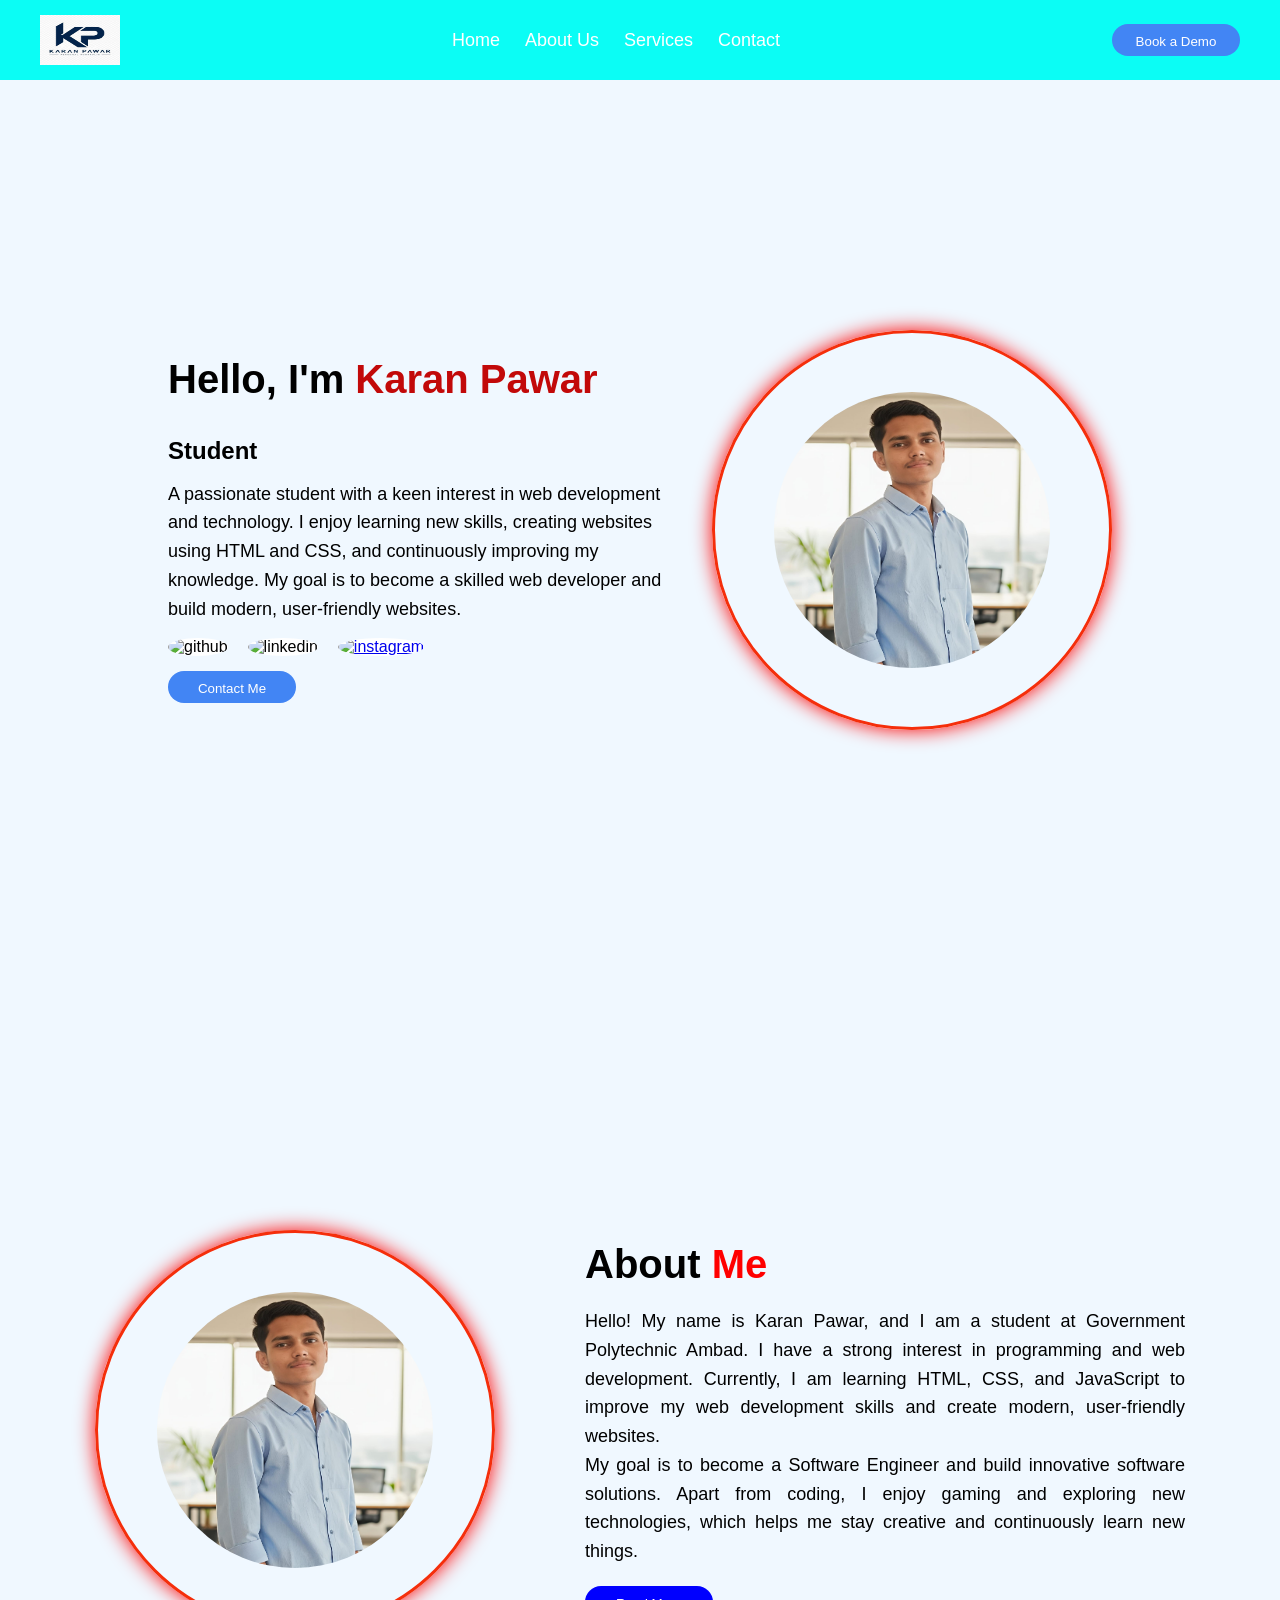
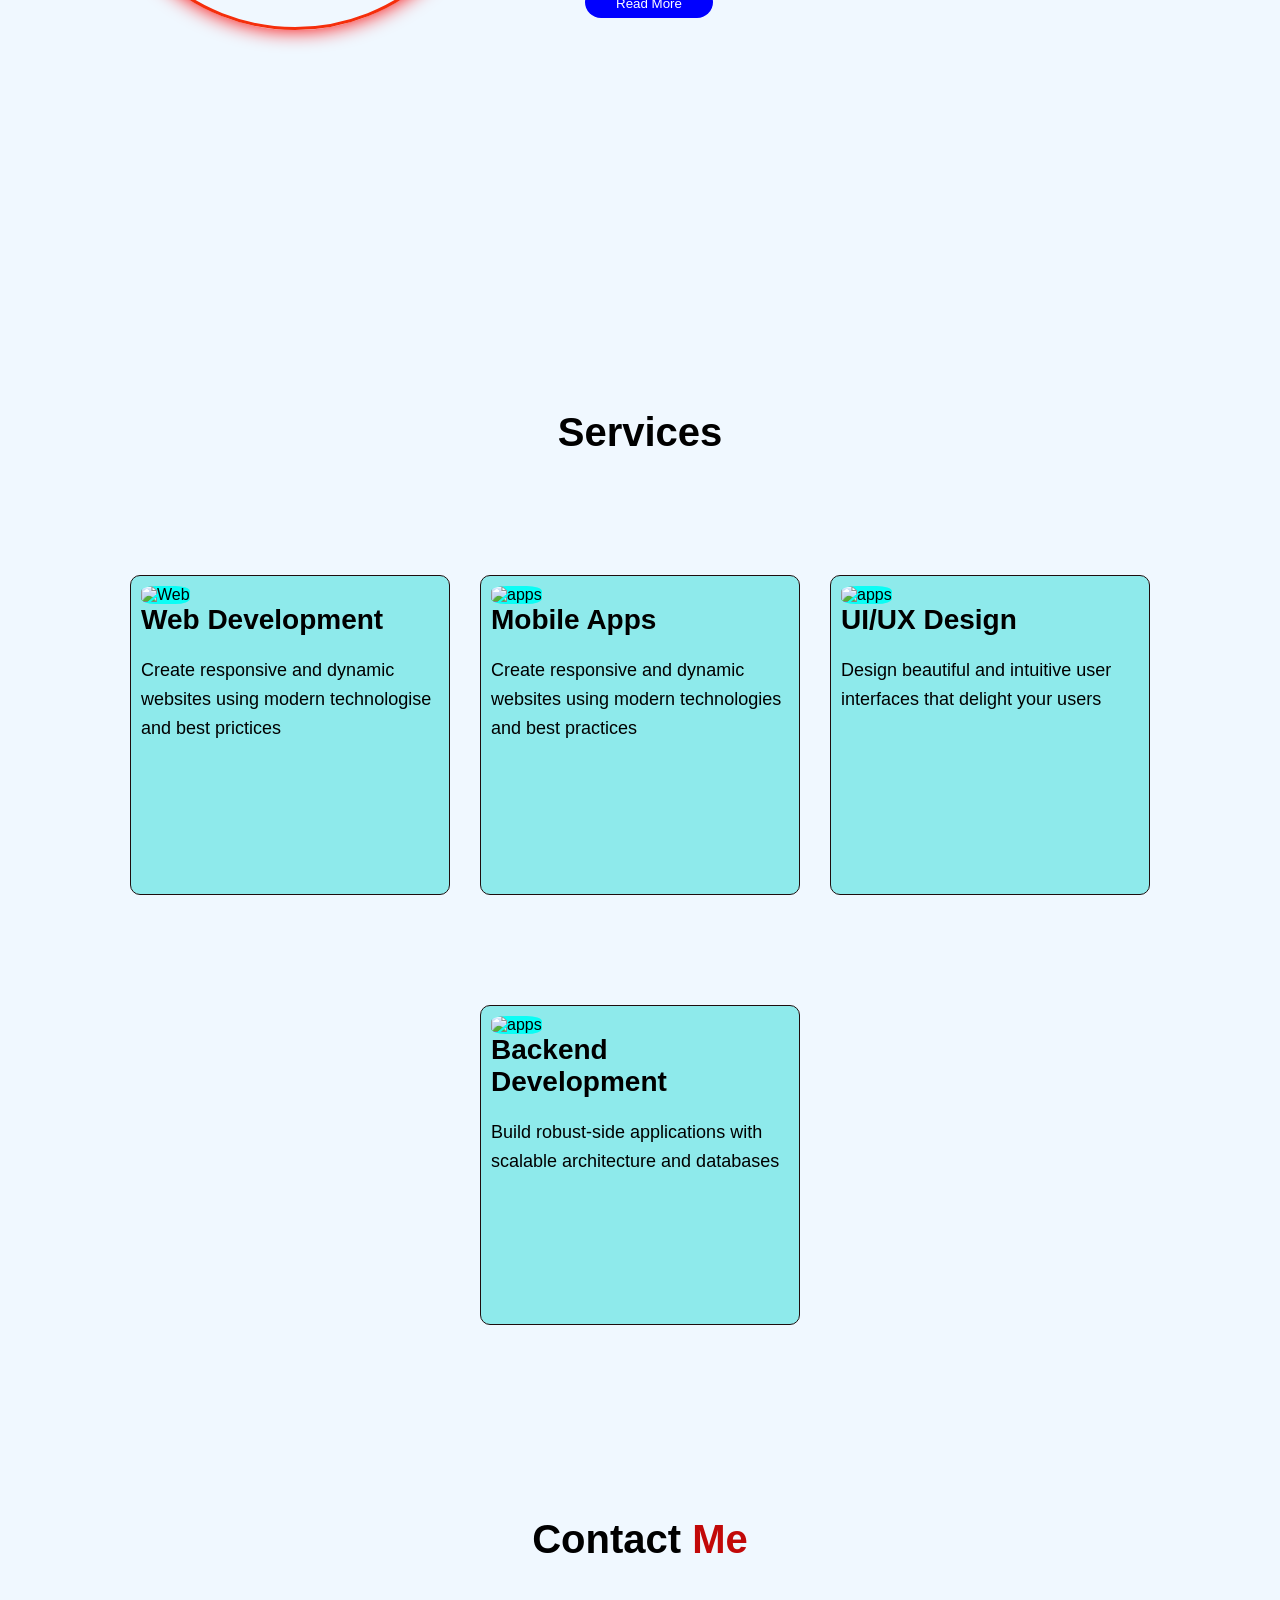
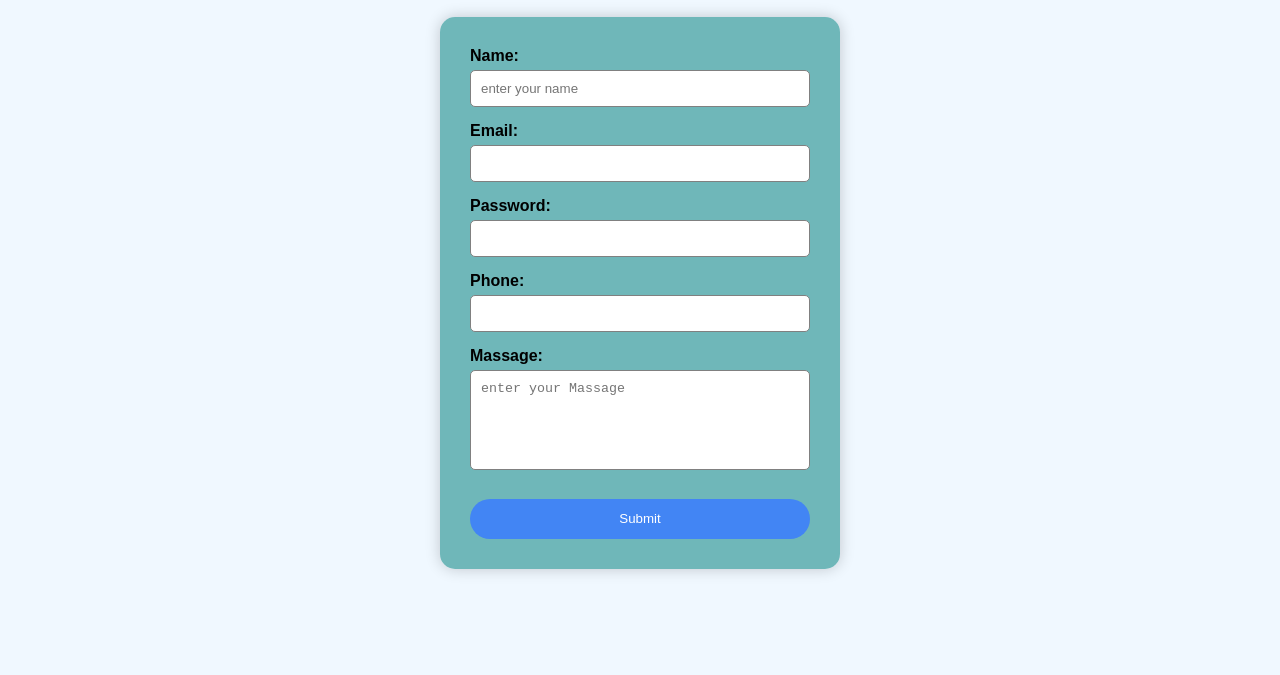
==== index.html @ f334ff37 "First commit" ====
<!DOCTYPE html>
<html>

<head>
  <meta name="viewport" content="width=device-width, initial-scale=1.0">
  <title>IT Company</title>
  <link rel="stylesheet" href="style.css">
</head>

<body> 
  <nav>
    <div class="logo">
      <img src="kp.jpg" alt="my-profile">
      </div>
    
  
    <ul >
      <a href="#home">Home</a>
      <a href="#about">About Us</a>
      <a href="#services">Services</a>
      <a href="#contact">Contact</a>
    </ul>
    <button>Book a Demo</button>
  </nav>

  <!--HOME-->

  <div id="home">
    <div class="left-div">
      <h1>
        Hello, I'm <span>Karan Pawar</span>
      </h1>
      <h2>
        Student
      </h2>
      <p>A passionate student with a keen interest in web development and technology.
        I enjoy learning new skills, creating websites using HTML and CSS, and continuously improving my knowledge.
        My goal is to become a skilled web developer and build modern, user-friendly websites.
      </p>
      <div class="social-icons">
        <a>
          <img src="https://cdn-icons-png.flaticon.com/128/2111/2111432.png" alt="github">
        </a>
        <a>
        <img src="https://cdn-icons-png.flaticon.com/128/1384/1384014.png" alt="linkedin">
        </a>
        <a href="https://www.instagram.com/karan_pawar___07?igsh=MWx0aDJoODkzenJqOQ==">

          <img src="https://cdn-icons-png.flaticon.com/128/1384/1384031.png" alt="instagram">
        </a>
      </div>
      <button>
        Contact Me
      </button>
    </div>
    
    <div class="right-div">
      <a href="">
        <div class="circle-border">
          <img src="karan1.jpeg" alt="my-profile">
        </div>
      </a>
    </div>
  </div>

  <!--ABOUT US-->

  <section id="about">

    <div class="left">
      <div class="circle-border">
        <img src="karan1.jpeg" alt="Profile">
      </div>
    </div>

    <div class="right">
      <h1>About <span>Me</span></h1>

       <p>
        Hello! My name is Karan Pawar, and I am a student at Government Polytechnic Ambad.
        I have a strong interest in programming and web development. Currently, I am learning
        HTML, CSS, and JavaScript to improve my web development skills and create modern,
        user-friendly websites.
    </p>

    <p>
        My goal is to become a Software Engineer and build innovative software solutions.
        Apart from coding, I enjoy gaming and exploring new technologies, which helps me
        stay creative and continuously learn new things.
    </p>

      <button class="read-btn">Read More</button>
    </div>

  </section>

  <!--services-->

  <section id="services">
    <h1 class="services-heading">Services</h1>

    <div class="services-container">
    <div class="service1">
      
      <img src="https://cdn-icons-png.flaticon.com/128/1336/1336494.png" alt="Web">
      <h1>Web Development</h1>
      <p>
        Create responsive and dynamic websites using modern technologise and best prictices
      </p>
    </div>

    <div class="service2">
      <img src="https://cdn-icons-png.flaticon.com/128/2420/2420893.png" alt="apps">
      <h1>Mobile Apps</h1>
      <p>
        Create responsive and dynamic websites using modern technologies and best practices
      </p>
    </div>

    <div class="service3">
      <img src="https://cdn-icons-png.flaticon.com/128/8448/8448908.png" alt="apps">
      <h1>UI/UX Design</h1>
      <p>
        Design beautiful and intuitive user interfaces that delight your users
      </p>
    </div>

    <div class="service4">
      <img src="https://cdn-icons-png.flaticon.com/128/16318/16318927.png" alt="apps">
      <h1>Backend Development</h1>
      <p>
        Build robust-side applications with scalable architecture and databases
      </p>
    </div>
  </div>

  </section>

  <!--contact-->


  <div id="contact">

    <h1>Contact <span>Me</span></h1>
    
    <form action="./submit.html">

      <div>
        <label for="name">Name:</label>
        <input type="text" id="name" placeholder="enter your name">
      </div>

      <div>
        <label for="email">Email:</label>
        <input type="email" id="email" >
      </div>

      <div>
        <label for="pass">Password:</label>
        <input type="password" id="pass" >
      </div>

      <div>
        <label for="phone">Phone:</label>
        <input type="tel" id="phone" >
      </div>
      <div>
        <label for="msg">Massage:</label>
        <textarea name="text" id="msg" placeholder="enter your Massage"></textarea>
      </div>
      
      <button type="submit">Submit</button>
      

    </form>

  </div>


</body>

</html>
---- style.css ----
* {
    margin: 0;
    padding: 0;
    box-sizing: border-box;
     scroll-behavior: smooth;
}
body {
    font-family: Arial, sans-serif;
    
}

/* Navbar */
nav { 
    background-color: #0bfdf5;
    padding: 15px 40px;
    display: flex;
    justify-content: space-between;
    align-items: center;
    gap: 30px;
    position: sticky;
    top: 0;
    width: 100%;
    z-index: 1000;
}
.logo img{
    display: flex;
    height: 50px;
    width: 80px;
    color: #0bfdf5;
}

.logo {
    font-size: 28px;
    font-weight: bold;
    color: rgb(66, 188, 222);
}

ul {
    display: flex;
    list-style: none;
    gap: 25px;
}

ul a {
    text-decoration: none;
    color: white;
    font-size: 18px;
}

a:hover {
    color: rgb(244, 8, 122);
}

/* Buttons */
button {
    padding: 10px 20px;
    border: none;
    border-radius: 30px;
    cursor: pointer;
    color: white;
    background-color: #4285F4;
}

button:active {
    opacity: 1;
}

/* Common Section */

section {
    min-height: 100vh;
    padding: 80px 50px;
}

h1 {
    margin-bottom: 20px;
    font-size: 40px;
}

p {
    font-size: 18px;
    line-height: 1.6;
}

/* Home */

#home {
    background-color: aliceblue;
    color: black;
    min-height: 100vh;
    display: flex;
    justify-content: center;
    align-items: center;
    gap: 2rem;
}

span {
    color: red;
}

.left-div {
    width: 40%;
    display: flex;
    flex-direction: column;
    gap: 15px;
    max-width: 600px;
    
}

.right-div {
    border: 2px solid white;
    width: 400px;
    height: 400px;
    border-radius: 50%;
    display: flex;
    justify-content: center;
    align-items: center;
}

.right-div img {
    width: 30rem;
    height: 30rem;
    border-radius: 50%;
}

.social-icons {
    display: flex;
    gap: 20px;
}

.social-icons img {
    background-color: white;
    height: 2rem;
    width: 2rem;
    border-radius: 50%;
}

.social-icons img:hover {
    background-color: red;
}

button {
    height: 2rem;
    width: 8rem;
}

.right-div h1 {
    display: flex;
    justify-content: center;
    align-items: center;
}

/* About */

#about {
    display: flex;
    align-items: center;
    justify-content: center;
    gap: 90px;
    background-color: aliceblue;
    text-align: justify;
}

.left img {
    width: 10rem;
    height: 10rem;
    border-radius: 50%;
}

.right {
    max-width: 600px;
}

.right span {
    color: red;
}

.read-btn {
    background: blue;
    margin-top: 20px;
}

.circle-border {
    width: 400px;
    height: 400px;
    border: 3px solid rgb(245, 46, 11);
    border-radius: 50%;
    display: flex;
    justify-content: center;
    align-items: center;
    box-shadow: 0 0 20px red;
}

.circle-border img {
    width: 70%;
    height: 70%;
}


.circle-border img:hover {
    height: 100%;
    width: 100%;
    transition: all 2s linear 1ms;
    rotate: 360deg;
    translate: inherit;
}


/* Services */

#services {
 background-color: aliceblue;
    padding: 50px;
}

.services-heading {
    text-align: center;
    margin-bottom: 40px;
    margin-top: 5rem;
}

.services-container {
    display: flex;
    justify-content: center;
    gap: 30px;
    flex-wrap: wrap;
}

.service1,
.service2,
.service3,
.service4 {
    border: 1px solid #1e0e0e;
    padding: 10px;
    background-color: rgba(55, 222, 217, 0.521);
    border-radius: 10px;
    height: 20rem;
    width: 20rem;

    margin-top: 5rem;
}

.service1 img,
.service2 img,
.service3 img,
.service4 img {
    height: 3rem;
    background-color: #0bfdf5;
    border-radius: 30%;
}

.service1 h1,
.service2 h1,
.service3 h1,
.service4 h1 {
    font-size: 28px;

}

/* Contact */

#contact {
    min-height: 100vh;
    background-color: aliceblue;
    display: flex;
    flex-direction: column;
    justify-content: center;
    align-items: center;
}
span{
    color: #c20909;
}

#contact h1 {
    margin-bottom: 55px;
    margin-top: 35px;
}

form {
    background-color: rgba(61, 158, 158, 0.723);
    padding: 30px;
    border-radius: 15px;
    width: 400px;
    box-shadow: 0 0 15px rgba(8, 8, 8, 0.2);
}

label {
    display: block;
    margin-bottom: 5px;
    font-weight: bold;
}

input,
textarea {
    width: 100%;
    padding: 10px;
    margin-bottom: 15px;
    border: 1px solid gray;
    border-radius: 5px;
}

textarea {
    height: 100px;
    resize: none;
}

form button {
    width: 100%;
    height: 40px;
    margin-top: 10px;
}




@media (max-width:480px){


    body{
        overflow-x:hidden;
    }

    nav{
        padding:10px;
        gap:10px;
    }

    .logo{
        font-size:18px;
    }

    ul{
        gap:8px;
    }

    ul a{
        font-size:13px;
    }

    nav button{
        display:none;
    }

    #home{
        flex-direction:column-reverse;
        text-align:justify;
        padding:30px 15px;
    }

    .left-div{
        width:90%;
    }

    .left-div h1{
        font-size:28px;
    }

    .left-div h2{
        font-size:20px;
    }

    .right-div{
        width:250px;
        height:250px;
        margin-top:20px;
    }

    .circle-border{
        width:250px;
        height:250px;
    }

    .right-div img{
        width:150px;
        height:150px;
    }

    .social-icons{
        justify-content:center;
    }

    .social-icons img{
        width:32px;
        height:32px;
    }

    .left-div button{
        margin:10px auto;
    }

    #about{
        flex-direction:column;
        gap:30px;
        text-align:justify;
        padding:50px 20px;
    }

    .right{
        width:90%;
    }

    .read-btn{
        margin:20px auto;
        display:block;
    }

    #contact{
        padding:50px 15px;
    }

    form{
        width:100%;
        max-width:350px;
    }
}
 

@media (min-width:481px) and (max-width:768px){

    nav{
        padding:15px 20px;
    }

    nav button{
        display:none;
    }

    .logo{
        font-size:22px;
    }

    ul a{
        font-size:16px;
    }

    #home{
        flex-direction:column-reverse;
        text-align:justify;
        padding:50px 20px;

    }

    .left-div{
        width:85%;
    }

    .right-div{
        width:300px;
        height:300px;
    }

    .circle-border{
        width:300px;
        height:300px;
    }

    .right-div img{
        width:200px;
        height:200px;
    }

    #about{
        flex-direction:column;
        gap:50px;
        text-align:justify;
    }
     .social-icons{
        justify-content:center;
    }
     .left-div button{
        margin:10px auto;
    }

    .right{
        width:85%;
    }

    .read-btn{
        margin:20px auto;
        display:block;
    }

    #contact{
        padding:50px 20px;
    }

    form{
        width:80%;
        max-width:500px;
    }
}
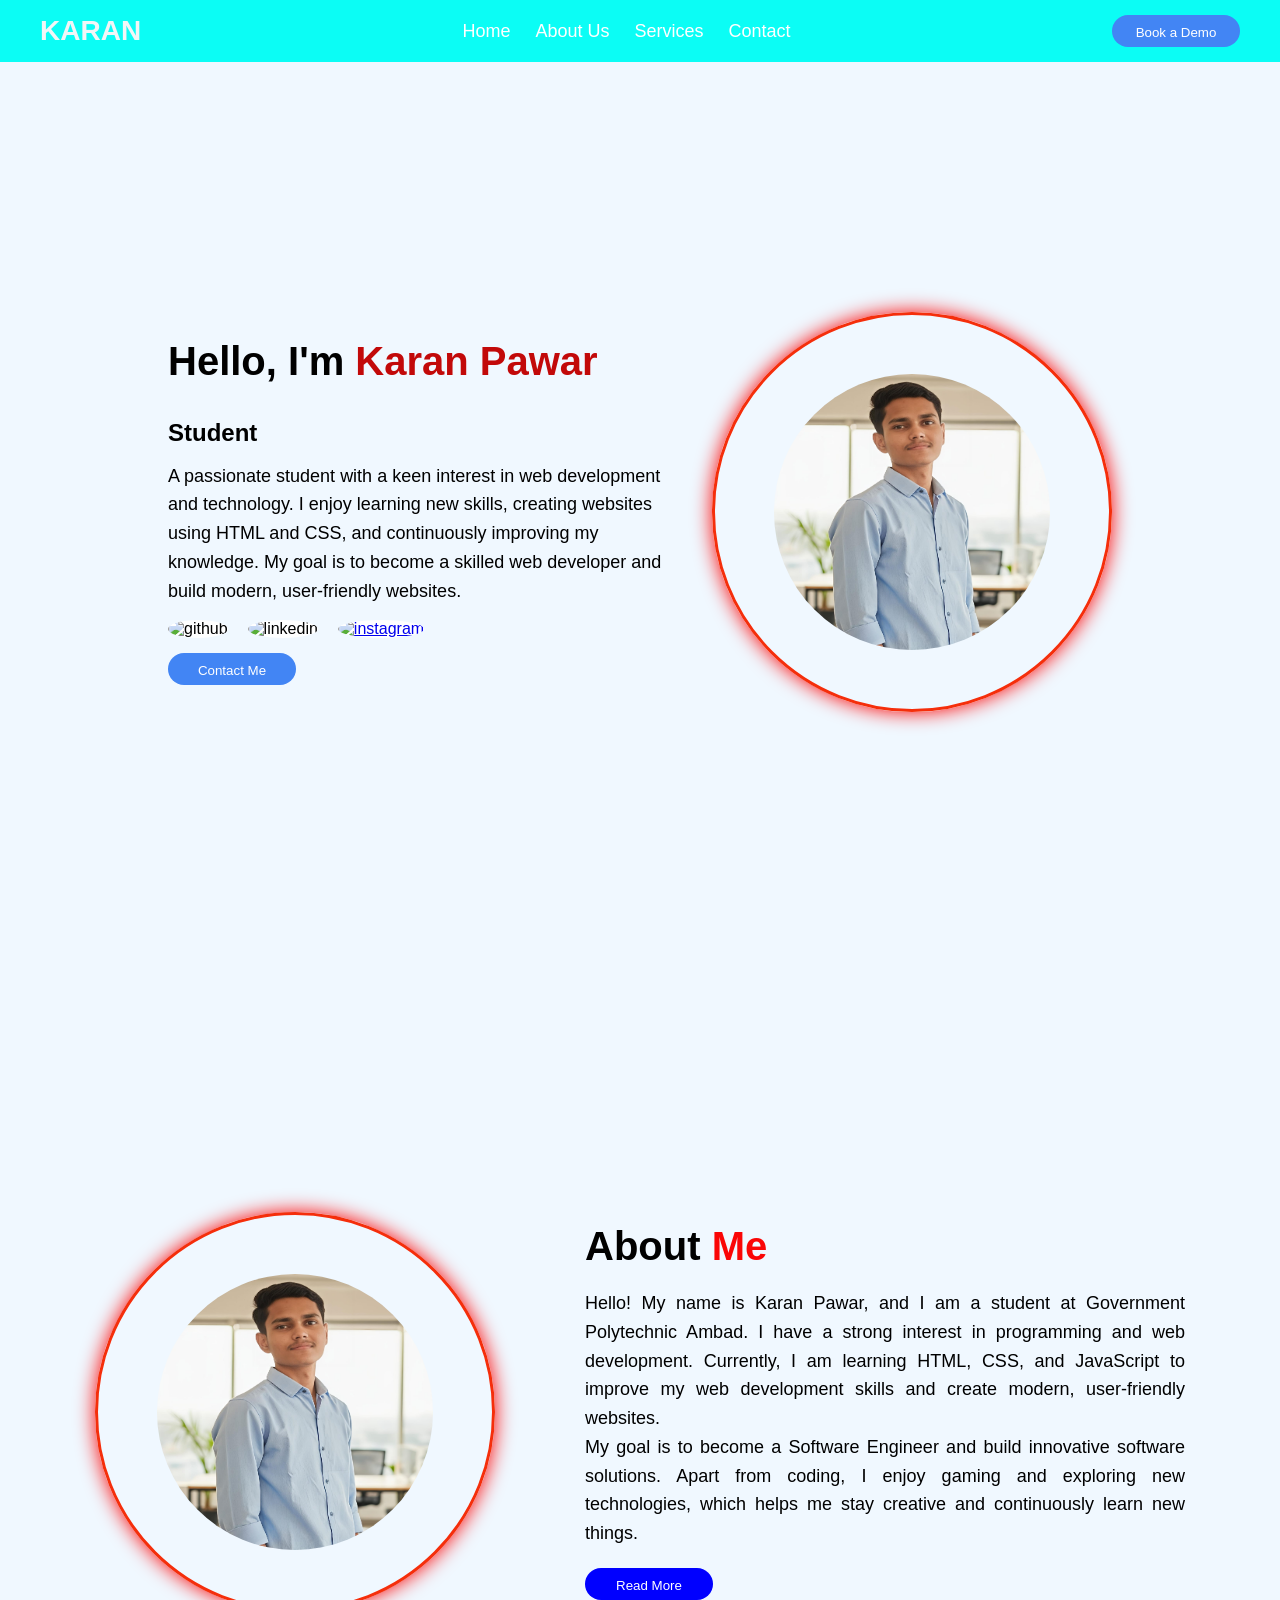
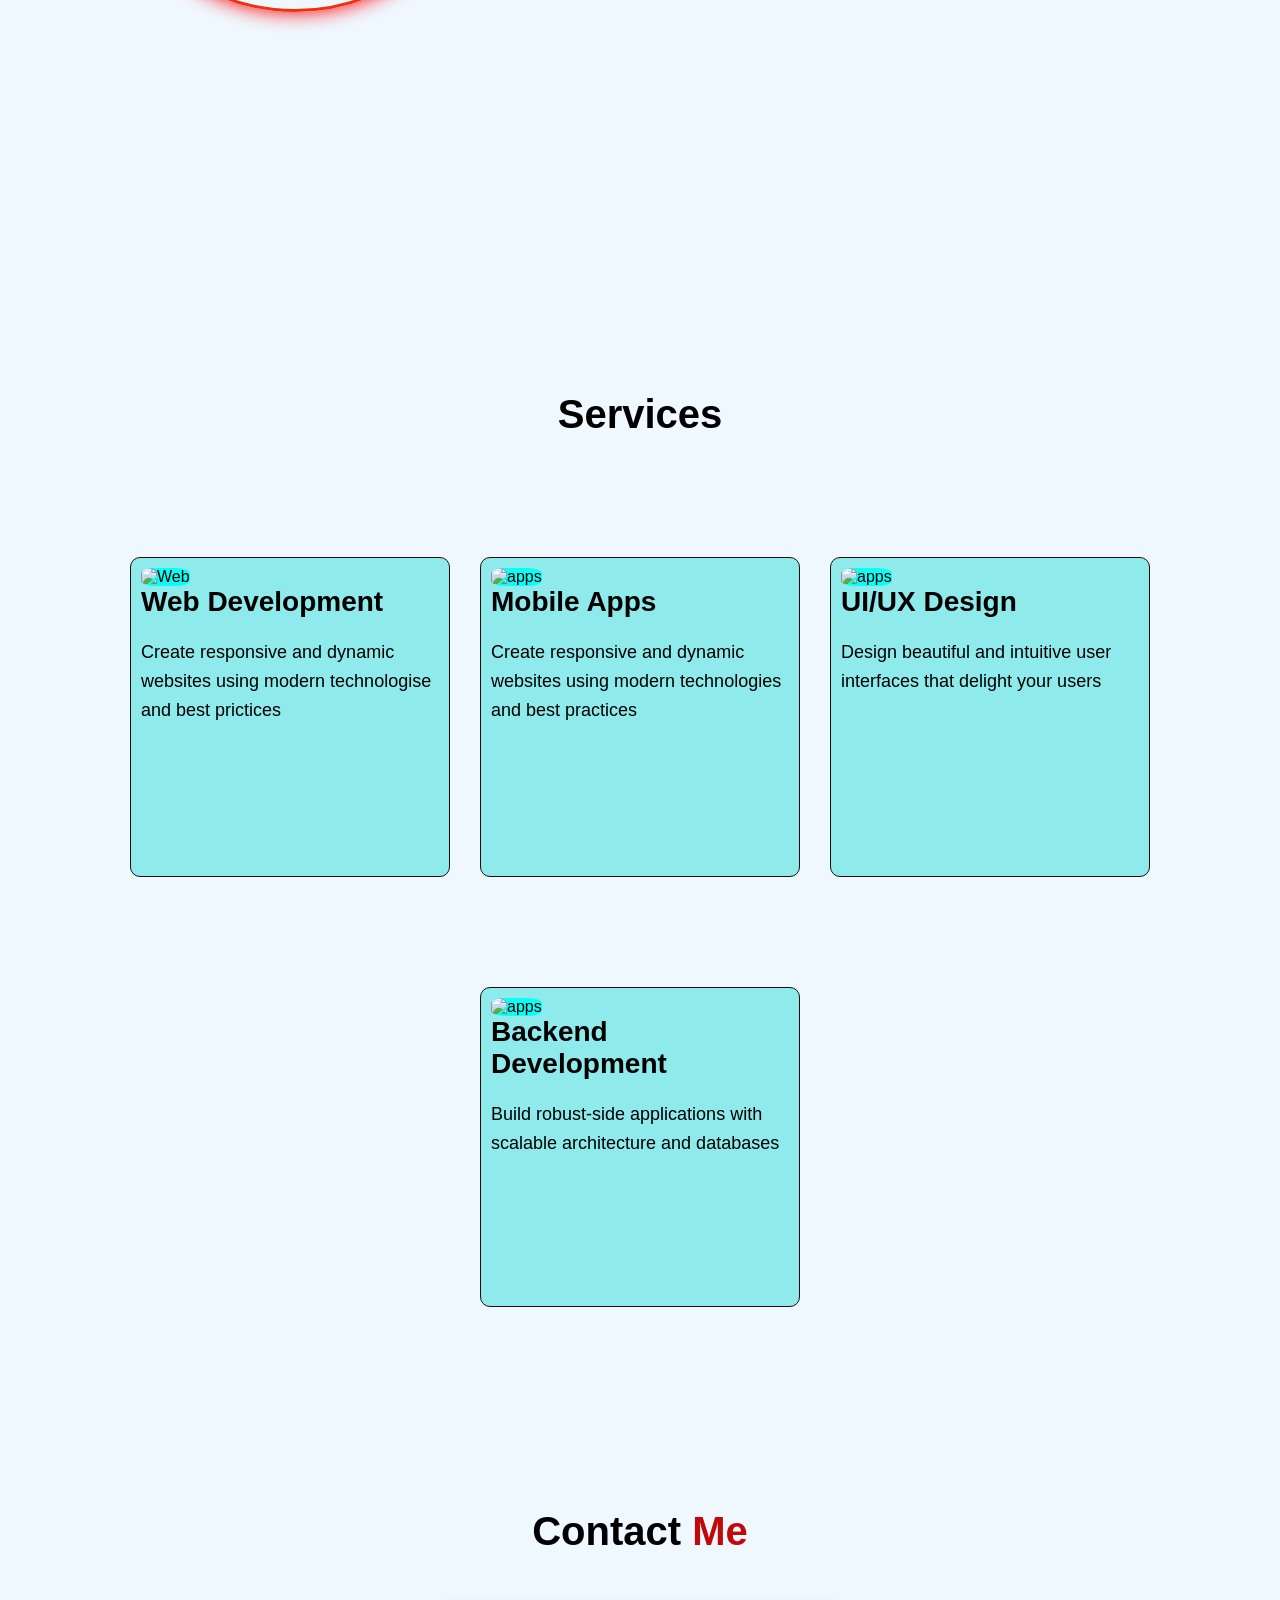
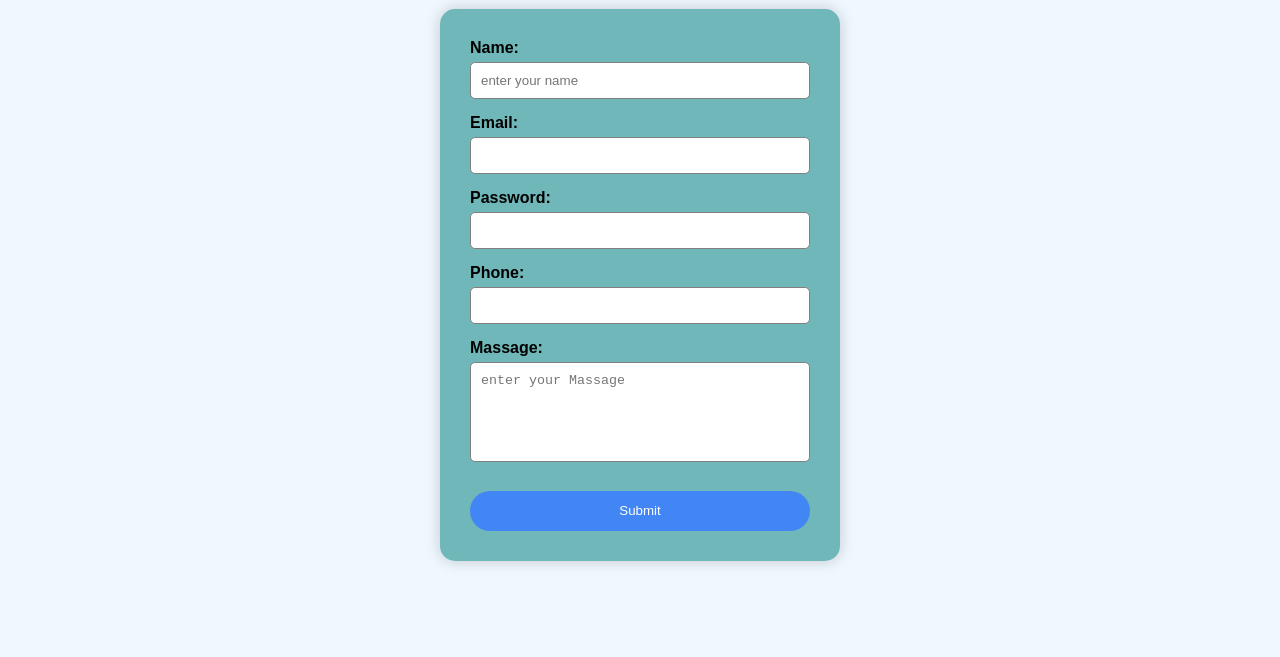
==== commit 238d9757: "second project added" ====
--- a/index.html
+++ b/index.html
@@ -3,14 +3,14 @@
 
 <head>
   <meta name="viewport" content="width=device-width, initial-scale=1.0">
-  <title>IT Company</title>
+  <title>Karan Pawar</title>
   <link rel="stylesheet" href="style.css">
 </head>
 
 <body> 
   <nav>
     <div class="logo">
-      <img src="kp.jpg" alt="my-profile">
+      KARAN
       </div>
     
   
@@ -142,7 +142,7 @@
   <div id="contact">
 
     <h1>Contact <span>Me</span></h1>
-    
+    <div class="form1">
     <form action="./submit.html">
 
       <div>
@@ -173,6 +173,7 @@
       
 
     </form>
+    </div>
 
   </div>
 
--- a/style.css
+++ b/style.css
@@ -21,24 +21,27 @@
     top: 0;
     width: 100%;
     z-index: 1000;
+    
+    
 }
 .logo img{
     display: flex;
     height: 50px;
     width: 80px;
-    color: #0bfdf5;
+    color: #e8ecec;
 }
 
 .logo {
     font-size: 28px;
     font-weight: bold;
-    color: rgb(66, 188, 222);
+    color: rgb(242, 246, 247);
 }
 
 ul {
     display: flex;
     list-style: none;
     gap: 25px;
+    
 }
 
 ul a {
@@ -95,7 +98,7 @@
 }
 
 span {
-    color: red;
+    color: rgb(247, 14, 10);
 }
 
 .left-div {
@@ -172,7 +175,7 @@
 }
 
 .right span {
-    color: red;
+    color: rgb(250, 6, 6);
 }
 
 .read-btn {
@@ -273,7 +276,7 @@
 
 #contact h1 {
     margin-bottom: 55px;
-    margin-top: 35px;
+    margin-top: 55px;
 }
 
 form {
@@ -482,10 +485,11 @@
 
     #contact{
         padding:50px 20px;
-    }
-
+        height: 100%;
+    }
     form{
-        width:80%;
+        width:70%;
         max-width:500px;
+        height: 600px;
     }
 }
